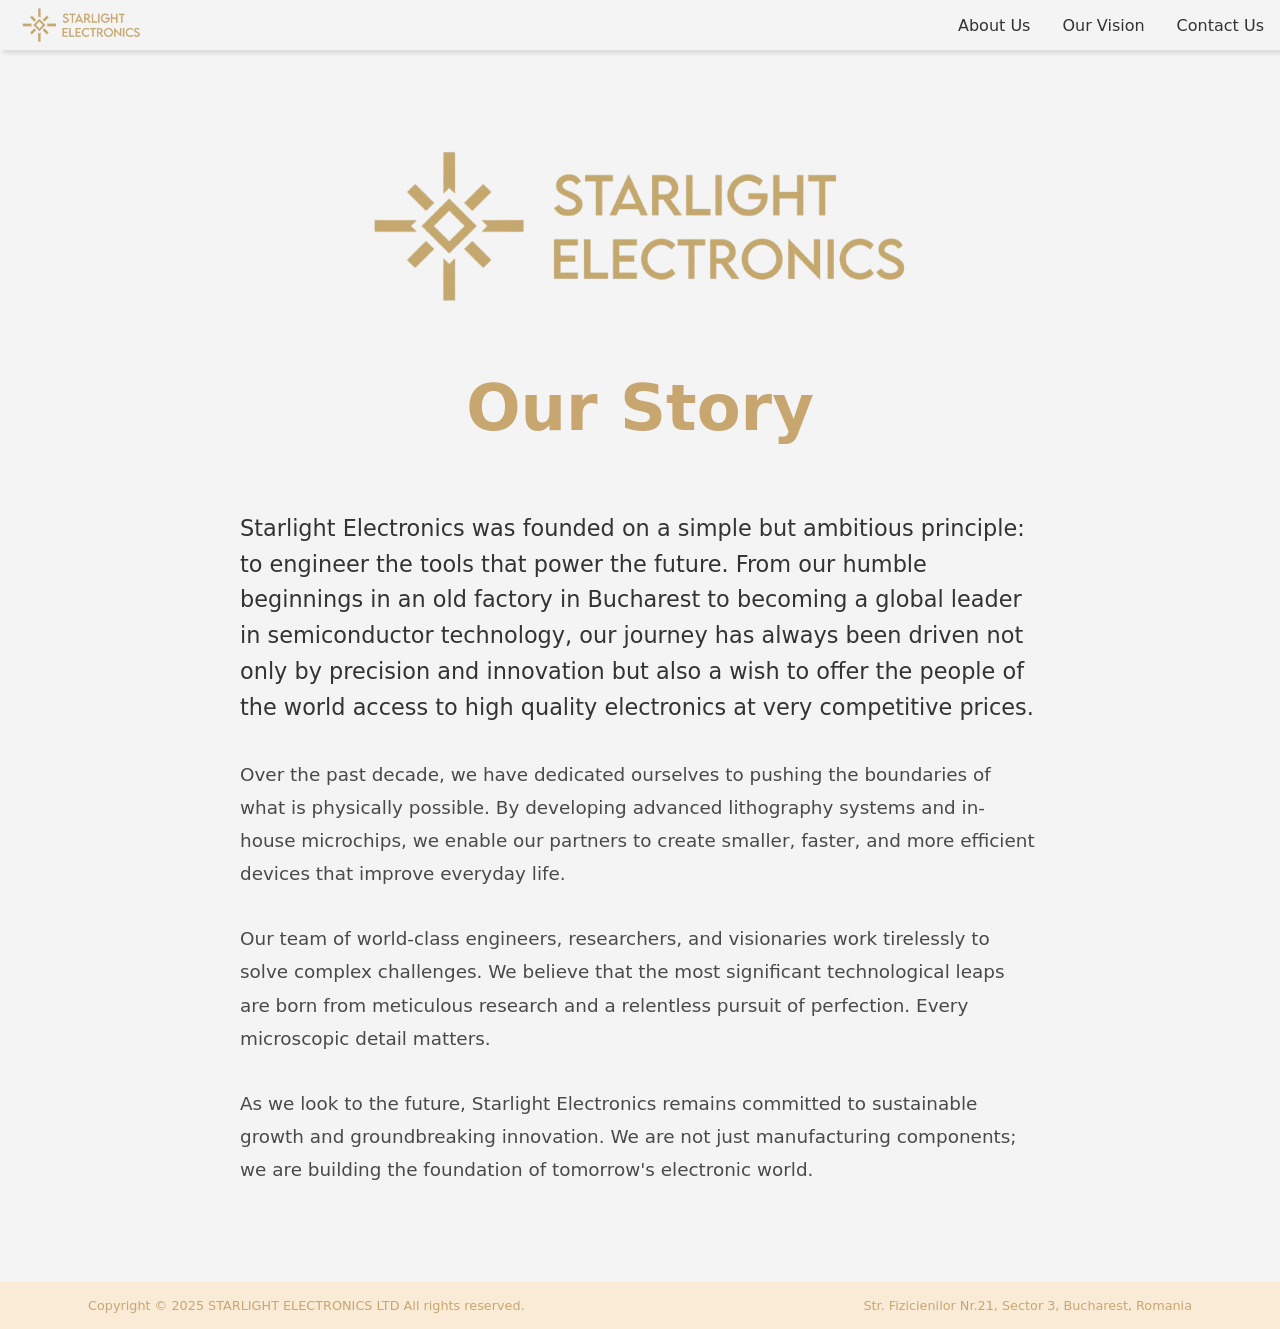
==== Starlight Electronics - Site/about.html @ cf989c0d "Add files via upload" ====
<!DOCTYPE html>
<html lang="en">
<head>
  <meta charset="utf-8">
  <meta name="viewport" content="width=device-width, initial-scale=1">
  <title>About Us | STARLIGHT-ELECTRONICS</title>
  <link rel="stylesheet" href="assets/css/style.css">
</head>
<body>

<header class="site-header">
  <nav class="site-nav" aria-label="Primary">
    <ul class="site-nav__list">
      <li class="site-nav__item site-nav__item--logo">
        <a href="index.html" class="site-logo">
          <img src="assets/images/logo.png" alt="STARLIGHT-ELECTRONICS" class="site-logo__img">
        </a>
      </li>
      <li class="site-nav__item"><a href="about.html" class="site-nav__link">About Us</a></li>
      <li class="site-nav__item"><a href="our-vision.html" class="site-nav__link">Our Vision</a></li>
      <li class="site-nav__item"><a href="contact.html" class="site-nav__link">Contact Us</a></li>
    </ul>
  </nav>
</header>

<main>
    <section class="section section--about">
        <div class="container">
            <header class="about-header">
                <img src="assets/images/logo.png" alt="Starlight Electronics Logo" class="about-header__logo">
                <h1 class="about-header__title">Our Story</h1>
            </header>

            <article class="about-article">
                <p class="about-article__lead">Starlight Electronics was founded on a simple but ambitious principle: to engineer the tools that power the future. From our humble beginnings in an old factory in Bucharest to becoming a global leader in semiconductor technology, our journey has always been driven not only by precision and innovation but also a wish to offer the people of the world access to high quality electronics at very competitive prices.</p>
                <p>Over the past decade, we have dedicated ourselves to pushing the boundaries of what is physically possible. By developing advanced lithography systems and in-house microchips, we enable our partners to create smaller, faster, and more efficient devices that improve everyday life.</p>
                <p>Our team of world-class engineers, researchers, and visionaries work tirelessly to solve complex challenges. We believe that the most significant technological leaps are born from meticulous research and a relentless pursuit of perfection. Every microscopic detail matters.</p>
                <p>As we look to the future, Starlight Electronics remains committed to sustainable growth and groundbreaking innovation. We are not just manufacturing components; we are building the foundation of tomorrow's electronic world.</p>
            </article>
        </div>
    </section>
</main>

<footer class="site-footer">
    <div class="container site-footer__bottom">
        <p class="site-footer__copyright">Copyright &copy; 2025 STARLIGHT ELECTRONICS LTD All rights reserved.</p>
        <p class="site-footer__address">Str. Fizicienilor Nr.21, Sector 3, Bucharest, Romania</p>
    </div>
</footer>
</body>
</html>
---- Starlight Electronics - Site/assets/css/style.css ----
:root {
  --color-primary: #c7a670;
  --color-accent: antiquewhite;    
  --color-text: #333333;
  --color-bg: #ffffff;
  --color-bg-subtle: #f4f4f4;
  --color-box-shadow: rgba(0, 0, 0, 0.12);

  --font-family-sans: 'Inter', system-ui, sans-serif;
  --font-size-base: 1rem;
  --font-size-lg: 1.25rem;
  --font-size-xl: 2.5rem;

  --logo-size: 3.1rem;

  --space-sm: 0.5rem;
  --space-md: 1rem;
  --space-lg: 2rem;
  --space-xl: 4rem;
  --space-uxl: 6rem;

  --container-width: 1200px;
}

*, *::before, *::after {
    margin: 0;
    padding: 0;
    box-sizing: border-box; 
}

body {
    min-height: 100vh;
    background-color: var(--color-bg-subtle);
    font-family: var(--font-family-sans);
    color: var(--color-text);
}

.container {
    width: 100%;
    max-width: var(--container-width);
    margin-left: auto;
    margin-right: auto;
    padding-left: var(--space-md);
    padding-right: var(--space-md);
}

.site-nav {
  background-color: var(--color-bg-subtle);
  box-shadow: 3px 3px 5px var(--color-box-shadow);
}

.site-nav__list {
  width: 100%;
  list-style: none;
  display: flex;
  justify-content: flex-end;
  align-items: center;
  margin: 0;
  padding: 0;
}

.site-nav__item {
  height: 50px;
  flex-shrink: 0;
}

.site-nav__item--logo {
  margin-right: auto;
}

.site-nav__link,
.site-logo {
  height: 100%;
  padding: 0 var(--space-md);
  text-decoration: none;
  display: flex;
  align-items: center;
  color: var(--color-text);
}

.site-logo {
  padding-right: var(--space-sm);
}

.site-logo__img {
  display: block;
  height: var(--logo-size);
  width: auto;
}

.site-nav__link:hover {
  background-color: var(--color-accent);
}

.hero {
    width: 100%;
    min-height: 70vh;
    display: flex;
    align-items: center;
    justify-content: center;
    text-align: center;
    color: #ffffff;
    background-color: #0b1a2a; 
}

.hero--wafer {
    background-image: 
        linear-gradient(rgba(0, 0, 0, 0.5), rgba(0, 0, 0, 0.5)),
        url('../images/wafer.jpeg');
    background-size: cover;
    background-position: center;
    background-repeat: no-repeat;
}

.hero__content {
    max-width: 800px;
    padding: var(--space-lg);
}

.hero__title {
    font-size: clamp(2.5rem, 5vw, 4rem);
    margin-bottom: var(--space-sm);
    line-height: 1.1;
}

.hero__subtitle {
    font-size: clamp(1.5rem, 3vw, 2.5rem);
    margin-bottom: var(--space-lg);
    line-height: 1.1;
    font-weight: 300;
}

.section {
    padding-top: var(--space-xl); 
    padding-bottom: var(--space-xl);
}

.section__title {
    font-size: var(--font-size-xl);
    color: var(--color-primary);
    margin-bottom: var(--space-xl);
    text-align: center;
}

.section--features {
    background-color: var(--color-bg);
}

.grid {
    display: grid;
    gap: var(--space-lg);
}

.grid--3-cols {
    grid-template-columns: repeat(auto-fit, minmax(300px, 1fr));
}

.feature-cards {
    padding: 0; 
}

.feature-card {
    background-color: var(--color-bg);
    padding: var(--space-lg);
    border: 1px solid var(--color-bg-subtle);
    border-radius: 8px;
    box-shadow: 0 4px 6px rgba(0, 0, 0, 0.05); 
    transition: transform 0.3s ease;
}

.feature-card:hover {
    transform: translateY(-5px);
    box-shadow: 0 8px 12px rgba(0, 0, 0, 0.1);
}

.feature-card__title {
    font-size: var(--font-size-lg);
    color: var(--color-text);
    margin-bottom: var(--space-sm);
}

.feature-card__text {
    color: #555555;
    line-height: 1.6;
}

.image-break {
    width: 100%;
    height: 50vh; 
    min-height: 300px;
    overflow: hidden;
    background-color: var(--color-text);
}

.image-break__img {
    width: 100%;
    height: 100%;
    object-fit: cover;
    object-position: center;
    display: block;
}

.section--products {
    background-color: var(--color-bg);
}

.product-list {
    display: flex;
    flex-direction: column;
    max-width: 900px;
    margin: 0 auto;
}

.product-item {
    border-bottom: 1px solid var(--color-bg-subtle); 
    padding: var(--space-lg) 0;
    display: grid;
    grid-template-columns: 1fr;
    gap: var(--space-md);
}

.product-item:last-child {
    border-bottom: none;
    padding-bottom: 0;
}

@media (min-width: 768px) {
    .product-item {
        grid-template-columns: 300px 1fr;
        gap: var(--space-xl);
        align-items: start;
    }
}

.product-item__title {
    color: var(--color-text);
    font-size: var(--font-size-lg);
    margin: 0;
    line-height: 1.3;
}

.product-item__content {
    color: #4a4a4a;
    line-height: 1.6;
}
.product-item__content p {
    margin-bottom: var(--space-md);
}
.product-item__content p:last-child {
    margin-bottom: 0;
}

.site-footer {
    background-color: var(--color-accent);
    color: var(--color-text); 
    padding-top: var(--space-md);
    padding-bottom: var(--space-md);
    font-size: 0.9rem;
}

.site-footer__bottom {
    display: flex;
    justify-content: space-between;
    align-items: center;
    flex-wrap: wrap;
    gap: var(--space-md);
    font-size: 0.8rem;
    color: var(--color-primary); 
}

.site-footer__copyright,
.site-footer__address {
    padding-left: var(--space-lg);
    padding-right: var(--space-lg);
}

@media (max-width: 600px) {
    .site-footer__bottom {
        flex-direction: column;
        align-items: flex-start;
    }
}

.about-header {
    display: flex;
    flex-direction: column;
    align-items: center;
    margin-bottom: var(--space-xl);
    text-align: center;
}

.about-header__logo {
    max-height: 14rem;
    width: auto;
    margin-bottom: var(--space-lg);
}

.about-header__title,
.vision-header__title {
    font-size: clamp(2.5rem, 5vw, 4rem);
    color: var(--color-primary);
    margin: 0;
    line-height: 1.2;
}

.about-article,
.vision-article {
    max-width: 800px; 
    margin: 0 auto; 
}

.about-article p,
.vision-article p {
    font-size: 1.15rem; 
    line-height: 1.8; 
    color: #4a4a4a; 
    margin-bottom: var(--space-lg);
}

.about-article .about-article__lead,
.vision-article .vision-article__lead {
    font-size: 1.4rem;
    font-weight: 500;
    color: var(--color-text);
    line-height: 1.6;
}

.vision-header {
    text-align: center;
    margin-bottom: var(--space-xl);
}

.vision-article__media {
    margin: var(--space-xl) 0; 
    padding: 0;
}

.vision-article__img {
    width: 100%;
    height: auto;
    display: block;
    border-radius: 8px; 
    box-shadow: 0 10px 30px rgba(0, 0, 0, 0.08); 
    max-height: 500px;
    object-fit: cover; 
}

.page-header {
    text-align: center;
    padding-top: var(--space-xl);
    padding-bottom: var(--space-md);
}

.page-header__title {
    font-size: clamp(2.5rem, 5vw, 4rem); 
    color: var(--color-primary);
    margin: 0;
    line-height: 1.1;
    letter-spacing: -0.02em;
}


.section--contact {
    background-color: var(--color-bg);
    padding-bottom: var(--space-uxl); 
}

.grid--2-cols {
    display: grid;
    grid-template-columns: 1fr;
    gap: var(--space-xl);
}

@media (min-width: 768px) {
    .grid--2-cols {
        grid-template-columns: 1fr 1fr; 
    }
}

.contact-info__title {
    font-size: var(--font-size-xl);
    color: var(--color-primary);
    margin-bottom: var(--space-md);
}

.contact-info__text {
    color: #4a4a4a;
    line-height: 1.6;
    margin-bottom: var(--space-lg);
}

.contact-info__list {
    list-style: none;
    padding: 0;
    margin: 0;
}

.contact-info__list li {
    margin-bottom: var(--space-md);
    color: var(--color-text);
    line-height: 1.5;
}

.contact-info__list a {
    color: var(--color-primary);
    text-decoration: none;
    font-weight: 500;
}

.contact-info__list a:hover {
    text-decoration: underline;
}

/* --- CONTACT FORM --- */
.contact-form {
    background-color: var(--color-bg-subtle);
    padding: var(--space-lg);
    border-radius: 8px;
    box-shadow: 0 4px 6px var(--color-box-shadow);
}

.form-group {
    margin-bottom: var(--space-md);
}

.form-label {
    display: block;
    margin-bottom: var(--space-sm);
    font-weight: 500;
    color: var(--color-text);
}

.form-input {
    width: 100%;
    padding: 0.75rem;
    border: 1px solid #ccc;
    border-radius: 4px;
    font-family: inherit;
    font-size: 1rem;
    background-color: var(--color-bg);
    transition: border-color 0.3s ease, box-shadow 0.3s ease;
}

.form-input:focus {
    outline: none;
    border-color: var(--color-primary);
    box-shadow: 0 0 0 3px rgba(199, 166, 112, 0.2); 
}

.button {
    display: inline-block;
    padding: 0.75rem 1.5rem;
    font-family: inherit;
    font-size: 1rem;
    font-weight: 600;
    text-align: center;
    text-decoration: none;
    cursor: pointer;
    border: none;
    border-radius: 4px;
    transition: background-color 0.3s ease, transform 0.2s ease;
}

.button--primary {
    background-color: var(--color-primary);
    color: #ffffff;
}

.button--primary:hover {
    background-color: #b08d5b; 
    transform: translateY(-2px);
}

.button--primary:active {
    transform: translateY(0);
}
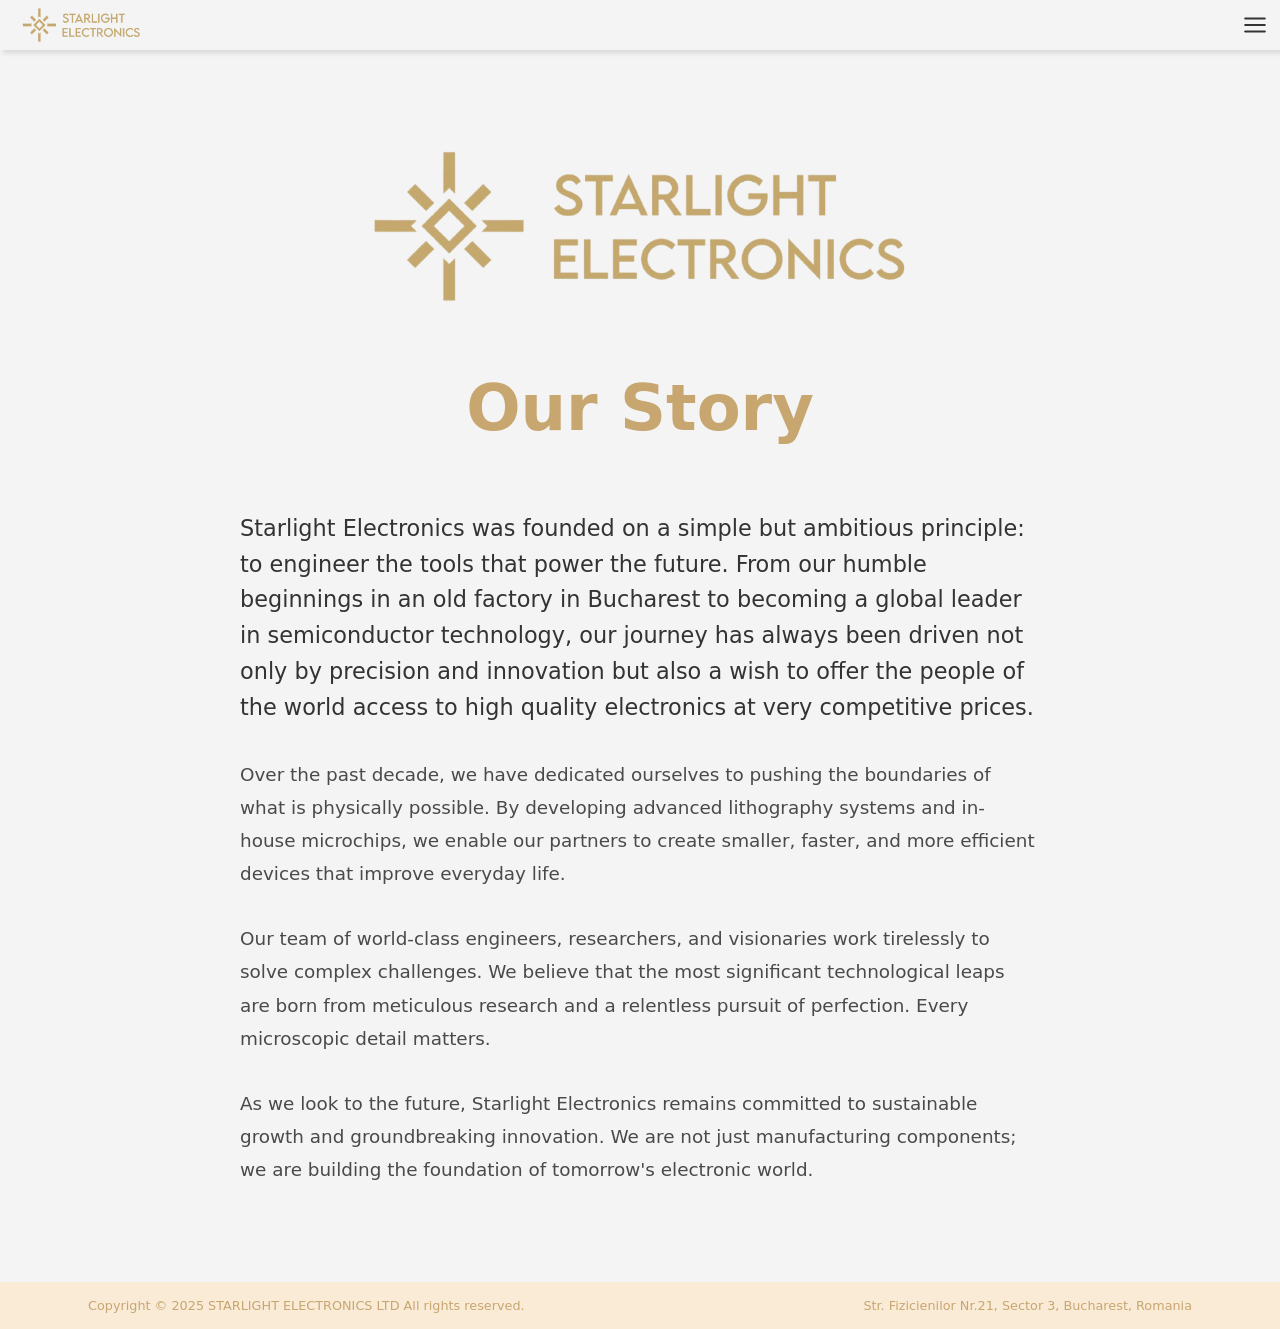
==== commit 58d63cbe: "Am adaugat  navbar responsive cu animatii + schimbare logo pe mobil ca nu se vedea bine" ====
--- a/Starlight Electronics - Site/about.html
+++ b/Starlight Electronics - Site/about.html
@@ -16,7 +16,29 @@
           <img src="assets/images/logo.png" alt="STARLIGHT-ELECTRONICS" class="site-logo__img">
         </a>
       </li>
-      <li class="site-nav__item"><a href="about.html" class="site-nav__link">About Us</a></li>
+      <li class="site-nav__item hideOnMobile"><a href="about.html" class="site-nav__link active" aria-current="page">About Us</a></li>
+      <li class="site-nav__item hideOnMobile"><a href="our-vision.html" class="site-nav__link">Our Vision</a></li>
+      <li class="site-nav__item hideOnMobile"><a href="contact.html" class="site-nav__link">Contact Us</a></li>
+      <li class="site-nav__item menu-button" onclick="showSidebar()">
+        <button type="button" aria-label="Open navigation menu">
+          <svg xmlns="http://www.w3.org/2000/svg" height="26" width="26" viewBox="0 0 24 24" fill="none" stroke="currentColor" stroke-width="2" stroke-linecap="round" aria-hidden="true">
+            <path d="M3 6h18M3 12h18M3 18h18"/>
+          </svg>
+        </button>
+      </li>
+    </ul>
+  </nav>
+  <div class="sidebar-overlay" onclick="hideSidebar()" aria-hidden="true"></div>
+  <nav aria-label="Site navigation">
+    <ul class="sidebar">
+      <li class="site-nav__item menu-button menu-button--close" onclick="hideSidebar()">
+        <button type="button" aria-label="Close navigation menu">
+          <svg xmlns="http://www.w3.org/2000/svg" height="26" width="26" viewBox="0 0 24 24" fill="none" stroke="currentColor" stroke-width="2" stroke-linecap="round" aria-hidden="true">
+            <path d="M18 6 6 18M6 6l12 12"/>
+          </svg>
+        </button>
+      </li>
+      <li class="site-nav__item"><a href="about.html" class="site-nav__link active" aria-current="page">About Us</a></li>
       <li class="site-nav__item"><a href="our-vision.html" class="site-nav__link">Our Vision</a></li>
       <li class="site-nav__item"><a href="contact.html" class="site-nav__link">Contact Us</a></li>
     </ul>
@@ -47,5 +69,6 @@
         <p class="site-footer__address">Str. Fizicienilor Nr.21, Sector 3, Bucharest, Romania</p>
     </div>
 </footer>
+<script src="assets/js/main.js"></script>
 </body>
 </html>
--- a/Starlight Electronics - Site/assets/css/style.css
+++ b/Starlight Electronics - Site/assets/css/style.css
@@ -35,6 +35,12 @@
     color: var(--color-text);
 }
 
+.site-header {
+  position: sticky;
+  top: 0;
+  z-index: 900;
+}
+
 .container {
     width: 100%;
     max-width: var(--container-width);
@@ -45,7 +51,12 @@
 }
 
 .site-nav {
-  background-color: var(--color-bg-subtle);
+  position: sticky;
+  top: 0;
+  z-index: 900;
+  background-color: rgba(244, 244, 244, 0.9);
+  backdrop-filter: blur(10px);
+  -webkit-backdrop-filter: blur(10px);
   box-shadow: 3px 3px 5px var(--color-box-shadow);
 }
 
@@ -59,9 +70,108 @@
   padding: 0;
 }
 
+.sidebar {
+  position: fixed;
+  top: 0;
+  right: 0;
+  height: 100vh;
+  width: 250px;
+  z-index: 999;
+  list-style: none;
+  display: flex;
+  flex-direction: column;
+  align-items: flex-start;
+  background-color: rgba(244, 244, 244, 0.82);
+  backdrop-filter: blur(10px);
+  -webkit-backdrop-filter: blur(10px);
+  box-shadow: -10px 0 20px rgba(0, 0, 0, 0.12);
+  transform: translateX(100%);
+  transition: transform 0.35s cubic-bezier(0.25, 0.8, 0.25, 1), visibility 0.35s;
+  visibility: hidden;
+}
+
+.sidebar.active {
+  transform: translateX(0);
+  visibility: visible;
+}
+
+.sidebar-overlay {
+  position: fixed;
+  inset: 0;
+  z-index: 998;
+  background: rgba(0, 0, 0, 0.4);
+  opacity: 0;
+  visibility: hidden;
+  transition: opacity 0.3s ease, visibility 0.3s;
+}
+
+.sidebar-overlay.active {
+  opacity: 1;
+  visibility: visible;
+}
+
+.sidebar .site-nav__item {
+  width: 100%;
+}
+
+.site-nav__list a:not(.site-logo) {
+  position: relative;
+}
+
+.site-nav__list a:not(.site-logo)::after {
+  position: absolute;
+  right: var(--space-md);
+  bottom: 8px;
+  left: var(--space-md);
+  height: 2px;
+  background-color: var(--color-primary);
+  content: "";
+  transform: scaleX(0);
+  transform-origin: left;
+  transition: transform 0.25s ease;
+}
+
+.site-nav__list a:not(.site-logo):hover::after,
+.site-nav__list a:not(.site-logo).active::after {
+  transform: scaleX(1);
+}
+
+.sidebar .site-nav__link {
+  width: 100%;
+}
+
+.sidebar a {
+  transition: background-color 0.2s ease, transform 0.2s ease, color 0.2s ease;
+}
+
 .site-nav__item {
   height: 50px;
   flex-shrink: 0;
+}
+
+.menu-button {
+  display: block;
+}
+
+.hideOnMobile {
+  display: none;
+}
+
+.menu-button button {
+  width: 50px;
+  height: 50px;
+  border: 0;
+  padding: 0;
+  display: flex;
+  align-items: center;
+  justify-content: center;
+  color: inherit;
+  background: transparent;
+  cursor: pointer;
+}
+
+.menu-button button:hover {
+  background-color: var(--color-accent);
 }
 
 .site-nav__item--logo {
@@ -90,6 +200,28 @@
 
 .site-nav__link:hover {
   background-color: var(--color-accent);
+}
+
+.sidebar a:hover {
+  transform: translateX(6px);
+  background-color: rgba(199, 166, 112, 0.16);
+  color: var(--color-text);
+}
+
+@media (max-width: 800px) {
+  .hideOnMobile {
+    display: none;
+  }
+
+  .menu-button {
+    display: block;
+  }
+}
+
+@media (max-width: 400px) {
+  .sidebar {
+    width: 100%;
+  }
 }
 
 .hero {
@@ -278,6 +410,12 @@
     .site-footer__bottom {
         flex-direction: column;
         align-items: flex-start;
+    }
+
+    .about-header__logo {
+        max-width: 100%;
+        max-height: 8rem;
+        object-fit: contain;
     }
 }
 
